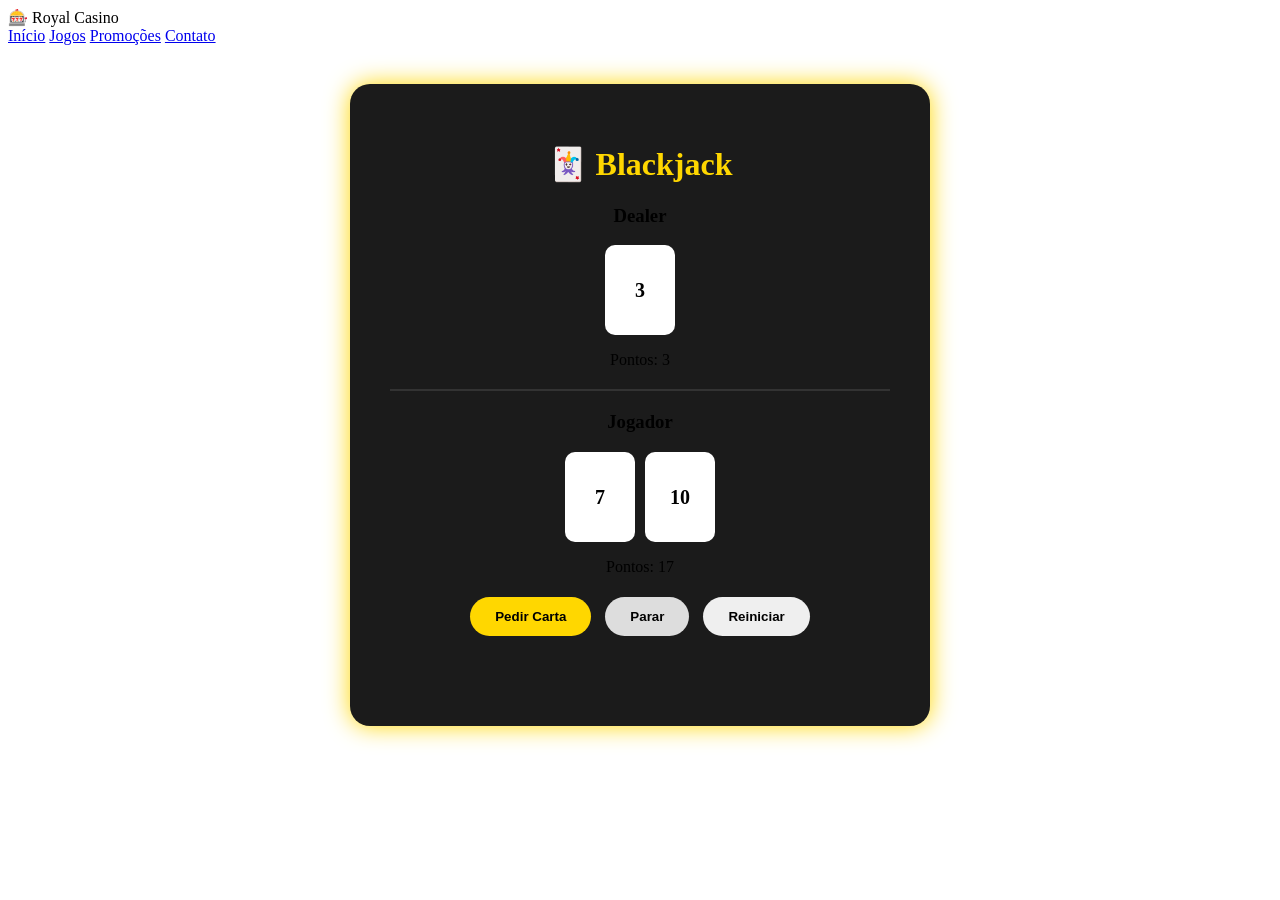
==== blackjack.html @ 8d969407 "Rename blackjack to blackjack.html" ====
<!DOCTYPE html>
<html lang="pt-BR">
<head>
<meta charset="UTF-8">
<meta name="viewport" content="width=device-width, initial-scale=1.0">
<title>Blackjack - Royal Casino</title>

<link rel="stylesheet" href="Css.css/style.css">

<style>
.game{
    min-height:80vh;
    display:flex;
    flex-direction:column;
    justify-content:center;
    align-items:center;
    gap:20px;
}

.table{
    background:#1b1b1b;
    padding:40px;
    border-radius:20px;
    box-shadow:0 0 25px gold;
    width:500px;
    text-align:center;
}

.cards{
    display:flex;
    justify-content:center;
    gap:10px;
    margin:15px 0;
}

.card{
    width:70px;
    height:90px;
    background:white;
    color:black;
    border-radius:10px;
    display:flex;
    justify-content:center;
    align-items:center;
    font-size:20px;
    font-weight:bold;
}

button{
    padding:12px 25px;
    margin:5px;
    border:none;
    border-radius:20px;
    cursor:pointer;
    font-weight:bold;
}

.hit{ background:gold; }
.stand{ background:#ddd; }

#msg{
    margin-top:15px;
    color:gold;
    font-size:20px;
    min-height:30px;
}
</style>

</head>
<body>

<header>
    <div class="logo">🎰 Royal Casino</div>

    <nav>
        <a href="index.html">Início</a>
        <a href="jogos.html">Jogos</a>
        <a href="#">Promoções</a>
        <a href="#">Contato</a>
    </nav>
</header>

<div class="game">

<div class="table">

<h1 style="color:gold;">🃏 Blackjack</h1>

<h3>Dealer</h3>
<div class="cards" id="dealerCards"></div>
<p>Pontos: <span id="dealerScore">0</span></p>

<hr style="margin:20px 0; border:1px solid #333;">

<h3>Jogador</h3>
<div class="cards" id="playerCards"></div>
<p>Pontos: <span id="playerScore">0</span></p>

<button class="hit" onclick="hit()">Pedir Carta</button>
<button class="stand" onclick="stand()">Parar</button>
<button onclick="reset()">Reiniciar</button>

<div id="msg"></div>

</div>

</div>

<script>

let player = [];
let dealer = [];
let gameOver = false;

function cardValue(){
    const cards = [2,3,4,5,6,7,8,9,10,10,10,10,11];
    return cards[Math.floor(Math.random()*cards.length)];
}

function calcScore(hand){
    return hand.reduce((a,b)=>a+b,0);
}

function render(){
    document.getElementById("playerCards").innerHTML =
        player.map(c=>`<div class="card">${c}</div>`).join("");

    document.getElementById("dealerCards").innerHTML =
        dealer.map(c=>`<div class="card">${c}</div>`).join("");

    document.getElementById("playerScore").innerText = calcScore(player);
    document.getElementById("dealerScore").innerText = calcScore(dealer);
}

function hit(){
    if(gameOver) return;

    player.push(cardValue());
    render();

    if(calcScore(player) > 21){
        document.getElementById("msg").innerText = "💥 Você estourou! Dealer venceu.";
        gameOver = true;
    }
}

function stand(){
    if(gameOver) return;

    while(calcScore(dealer) < 17){
        dealer.push(cardValue());
    }

    render();

    const p = calcScore(player);
    const d = calcScore(dealer);

    if(d > 21 || p > d){
        document.getElementById("msg").innerText = "🎉 Você venceu!";
    } else if(p < d){
        document.getElementById("msg").innerText = "😢 Dealer venceu!";
    } else {
        document.getElementById("msg").innerText = "🤝 Empate!";
    }

    gameOver = true;
}

function reset(){
    player = [cardValue(), cardValue()];
    dealer = [cardValue()];
    gameOver = false;
    document.getElementById("msg").innerText = "";
    render();
}

reset();

</script>

</body>
</html>
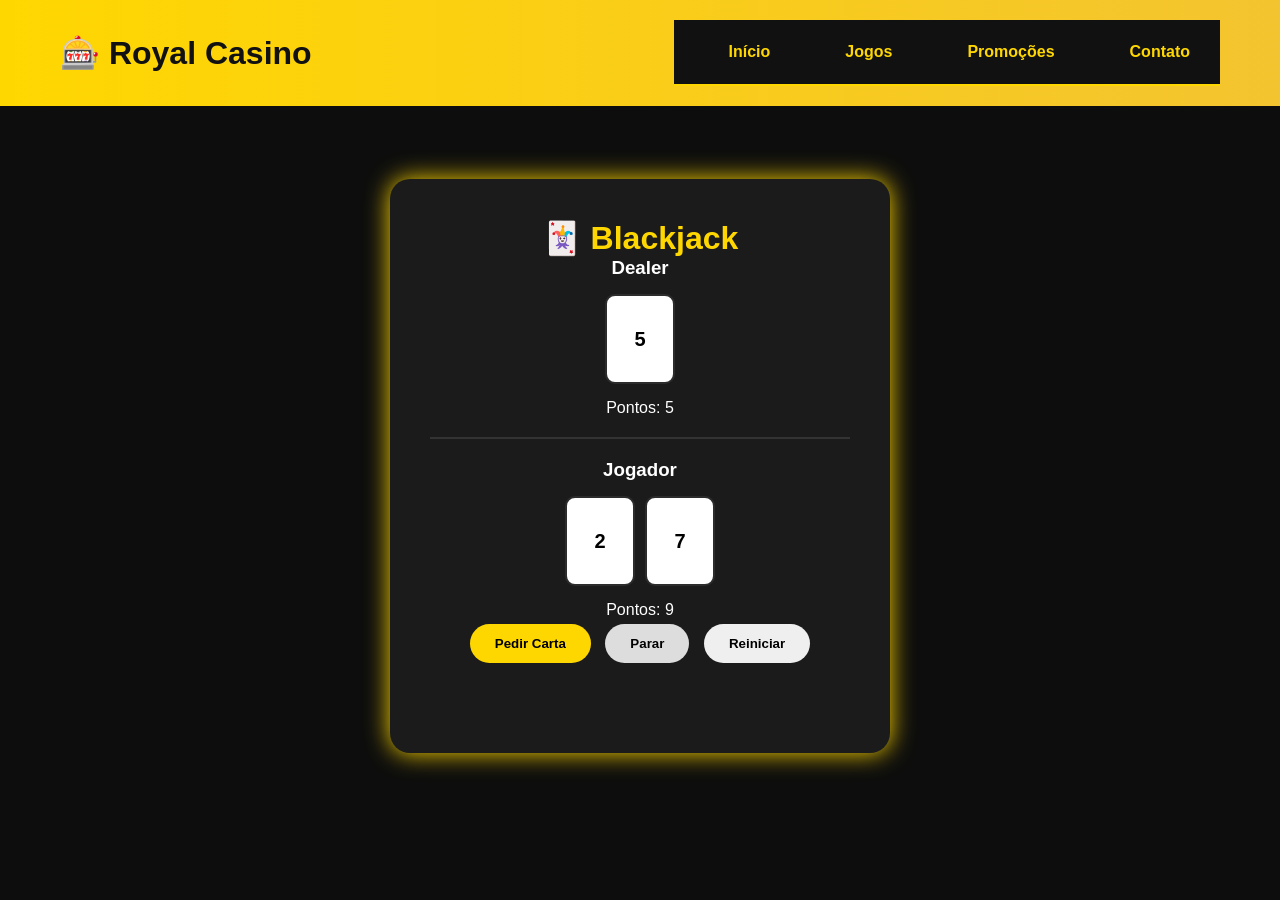
==== commit 0ecf6efa: "Fix stylesheet link to use correct casing" ====
--- a/blackjack.html
+++ b/blackjack.html
@@ -5,7 +5,7 @@
 <meta name="viewport" content="width=device-width, initial-scale=1.0">
 <title>Blackjack - Royal Casino</title>
 
-<link rel="stylesheet" href="Css.css/style.css">
+<link rel="stylesheet" href="CSS.css">
 
 <style>
 .game{
--- a/CSS.css
+++ b/CSS.css
@@ -0,0 +1,196 @@
+*{
+    margin:0;
+    padding:0;
+    box-sizing:border-box;
+    font-family:Arial, Helvetica, sans-serif;
+}
+
+body{
+    background:#0d0d0d;
+    color:white;
+}
+
+header{
+    background:linear-gradient(90deg,#FFD700,#F4C430);
+    padding:20px 60px;
+    display:flex;
+    justify-content:space-between;
+    align-items:center;
+}
+
+.logo{
+    font-size:32px;
+    font-weight:bold;
+    color:#111;
+}
+
+nav a{
+    color:#111;
+    text-decoration:none;
+    margin-left:25px;
+    font-weight:bold;
+    transition:.3s;
+}
+
+nav a:hover{
+    color:white;
+}
+
+.hero{
+    height:85vh;
+    display:flex;
+    flex-direction:column;
+    justify-content:center;
+    align-items:center;
+    text-align:center;
+    background:
+        linear-gradient(rgba(0,0,0,.6),rgba(0,0,0,.6)),
+        url("https://images.unsplash.com/photo-1511512578047-dfb367046420?auto=format&fit=crop&w=1500&q=80");
+
+    background-size:cover;
+    background-position:center;
+}
+
+.hero h1{
+    font-size:65px;
+    color:gold;
+    margin-bottom:20px;
+}
+
+.hero p{
+    font-size:22px;
+    max-width:700px;
+    margin-bottom:40px;
+}
+
+.botao{
+    display:inline-block;
+    padding:18px 40px;
+    font-size:22px;
+    text-decoration:none;
+    background:gold;
+    color:#111;
+    border-radius:40px;
+    transition:.3s;
+}
+
+.botao:hover{
+    transform:scale(1.08);
+    box-shadow:0 0 20px gold;
+}
+
+footer{
+    background:#111;
+    color:#888;
+    text-align:center;
+    padding:25px;
+}
+
+
+/* ===== Página Jogos ===== */
+
+.pagina-jogos{
+    padding:80px 10%;
+    min-height:80vh;
+    background:#0d0d0d;
+}
+
+.pagina-jogos h1{
+    text-align:center;
+    color:gold;
+    font-size:50px;
+    margin-bottom:50px;
+}
+
+.cards{
+    display:grid;
+    grid-template-columns:repeat(auto-fit,minmax(280px,1fr));
+    gap:30px;
+}
+
+.card{
+    background:#1b1b1b;
+    border:2px solid #2c2c2c;
+    border-radius:15px;
+    padding:30px;
+    text-align:center;
+    transition:0.3s;
+}
+
+.card:hover{
+    transform:translateY(-10px);
+    border-color:gold;
+    box-shadow:0 0 20px rgba(255,215,0,.5);
+}
+
+.card h2{
+    color:gold;
+    margin-bottom:15px;
+}
+
+.card p{
+    color:#ccc;
+    margin-bottom:25px;
+    line-height:1.6;
+}
+
+.card .botao{
+    width:100%;
+    display:inline-block;
+}
+
+
+.roleta{
+    position: relative;
+    overflow: hidden;
+}
+
+/* camada dos números */
+.numeros{
+    position:absolute;
+    width:100%;
+    height:100%;
+    top:0;
+    left:0;
+}
+
+/* cada número na roleta */
+.numero-roleta{
+    position:absolute;
+    left:50%;
+    top:50%;
+    transform-origin:0 0;
+    color:white;
+    font-size:12px;
+    font-weight:bold;
+    width:20px;
+    text-align:center;
+}
+
+nav{
+    display:flex;
+    justify-content:center;
+    gap:20px;
+    background:#111;
+    padding:15px;
+    border-bottom:2px solid gold;
+}
+
+nav a{
+    color:gold;
+    text-decoration:none;
+    font-weight:bold;
+    padding:8px 15px;
+    border-radius:8px;
+    transition:0.2s;
+}
+
+nav a:hover{
+    background:gold;
+    color:#111;
+}
+
+nav a:hover{
+    background:gold;
+    color:#111;
+}
